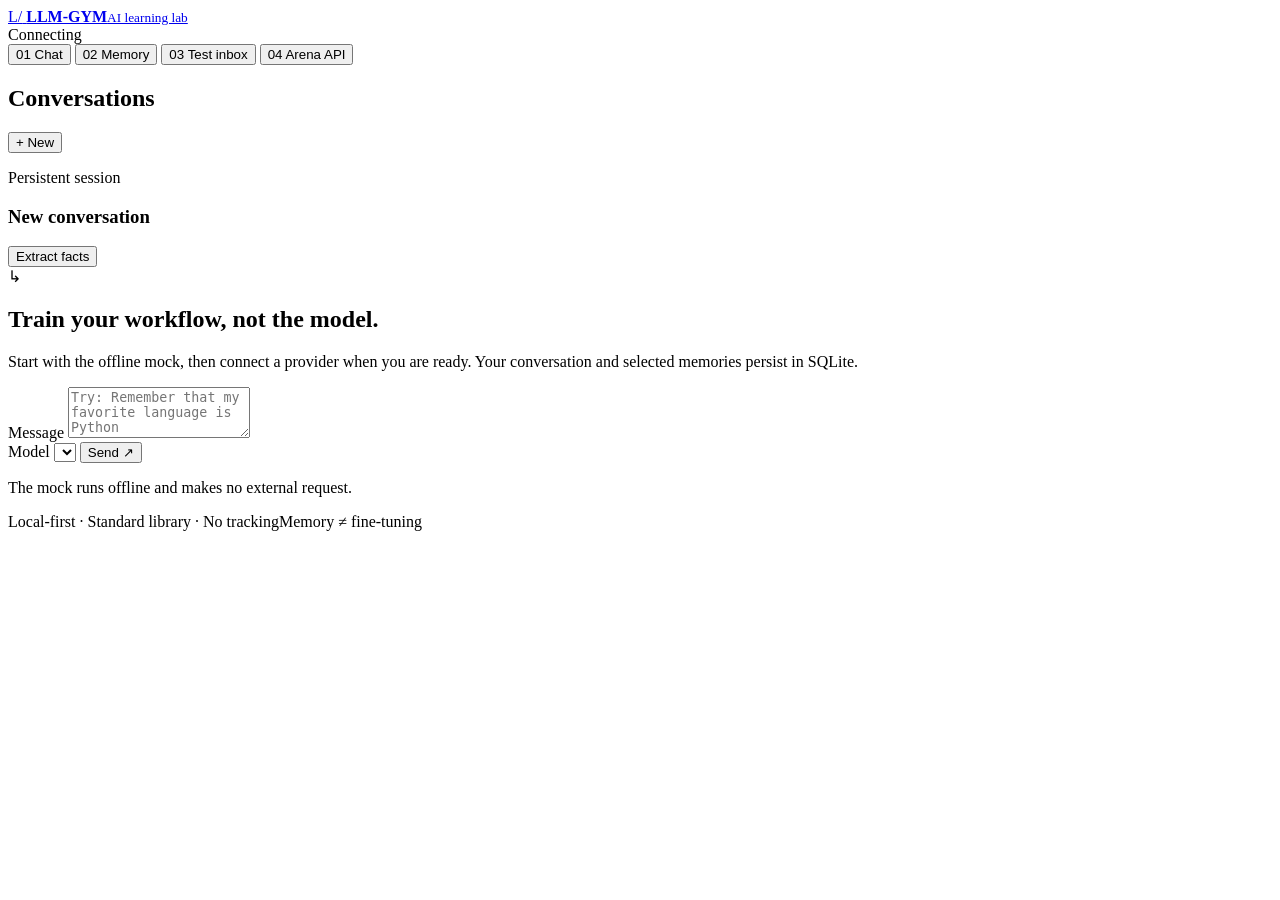
==== static/index.html @ 1b586abb "Build local-first AI chat and memory learning app Co-authored-by: arena-agent <297053741+arena-agent" ====
<!doctype html>
<html lang="en">
<head>
  <meta charset="utf-8">
  <meta name="viewport" content="width=device-width, initial-scale=1">
  <meta name="description" content="Local-first AI chat, persistent memory, safe email testing, and model evaluation.">
  <title>LLM-GYM · AI learning lab</title>
  <link rel="icon" href="/favicon.svg" type="image/svg+xml">
  <link rel="stylesheet" href="/styles.css">
  <script src="/app.js" defer></script>
</head>
<body>
  <header class="topbar">
    <a class="brand" href="/" aria-label="LLM-GYM home">
      <span class="brand-mark" aria-hidden="true">L/</span>
      <span><strong>LLM-GYM</strong><small>AI learning lab</small></span>
    </a>
    <div class="local-status"><span class="status-dot"></span><span id="server-status">Connecting</span></div>
  </header>

  <nav class="view-nav" aria-label="Application sections" role="tablist">
    <button class="nav-item active" id="tab-chat" data-view="chat" role="tab" aria-selected="true" aria-controls="view-chat"><span aria-hidden="true">01</span> Chat</button>
    <button class="nav-item" id="tab-memory" data-view="memory" role="tab" aria-selected="false" aria-controls="view-memory"><span aria-hidden="true">02</span> Memory</button>
    <button class="nav-item" id="tab-inbox" data-view="inbox" role="tab" aria-selected="false" aria-controls="view-inbox"><span aria-hidden="true">03</span> Test inbox</button>
    <button class="nav-item" id="tab-arena" data-view="arena" role="tab" aria-selected="false" aria-controls="view-arena"><span aria-hidden="true">04</span> Arena API</button>
  </nav>

  <main>
    <section id="view-chat" class="view active" role="tabpanel" aria-labelledby="tab-chat">
      <div class="chat-layout">
        <aside class="conversations-panel">
          <div class="panel-heading"><h2>Conversations</h2><button id="new-chat" class="icon-button" aria-label="New conversation">+ New</button></div>
          <div id="conversation-list" class="conversation-list" aria-live="polite"></div>
        </aside>
        <section class="chat-panel" aria-label="Active conversation">
          <div class="chat-heading">
            <div><p class="eyebrow">Persistent session</p><h1 id="conversation-title">New conversation</h1></div>
            <button id="extract-memory" class="button secondary compact" title="Extract explicit facts from this conversation">Extract facts</button>
          </div>
          <div id="messages" class="messages" aria-live="polite" aria-busy="false">
            <div class="empty-state" id="chat-empty"><span class="empty-icon" aria-hidden="true">↳</span><h2>Train your workflow, not the model.</h2><p>Start with the offline mock, then connect a provider when you are ready. Your conversation and selected memories persist in SQLite.</p></div>
          </div>
          <form id="chat-form" class="composer">
            <label class="sr-only" for="chat-input">Message</label>
            <textarea id="chat-input" rows="3" maxlength="50000" placeholder="Try: Remember that my favorite language is Python" required></textarea>
            <div class="composer-footer">
              <label class="provider-field">Model
                <select id="provider-select" aria-label="AI provider"></select>
              </label>
              <button id="send-message" class="button primary" type="submit">Send <span aria-hidden="true">↗</span></button>
            </div>
            <p id="provider-note" class="field-note">The mock runs offline and makes no external request.</p>
          </form>
        </section>
      </div>
    </section>

    <section id="view-memory" class="view" role="tabpanel" aria-labelledby="tab-memory" hidden>
      <div class="section-header"><div><p class="eyebrow">Local knowledge base</p><h1>Memory, made searchable.</h1><p>Save facts deliberately. Retrieval supplies relevant context to future chats; it does not retrain a model.</p></div><span class="pill">SQLite</span></div>
      <div class="two-column">
        <form id="memory-form" class="card form-card">
          <h2>Add a memory</h2>
          <label for="memory-content">Fact or note</label>
          <textarea id="memory-content" rows="4" maxlength="10000" placeholder="My preferred learning pace is one topic per week." required></textarea>
          <label for="memory-tags">Tags <span>(comma separated)</span></label>
          <input id="memory-tags" type="text" placeholder="learning, preferences">
          <button class="button primary" type="submit">Save memory</button>
          <p class="field-note">Do not save passwords, API keys, access tokens, or private credentials.</p>
        </form>
        <section class="card memory-browser" aria-label="Search memories">
          <form id="memory-search-form" class="search-form">
            <label class="sr-only" for="memory-search">Search memory</label>
            <input id="memory-search" type="search" placeholder="Search facts or tags…">
            <button class="button secondary" type="submit">Search</button>
          </form>
          <div id="memory-results" class="memory-results" aria-live="polite"></div>
        </section>
      </div>
    </section>

    <section id="view-inbox" class="view" role="tabpanel" aria-labelledby="tab-inbox" hidden>
      <div class="section-header"><div><p class="eyebrow">Safe verification workflow</p><h1>A test inbox. Nothing more.</h1><p>Simulate delivery and parse numeric or alphanumeric codes. Messages stay in memory and disappear when the server restarts.</p></div><span class="pill safe">Mock only</span></div>
      <div class="email-layout">
        <section class="card email-controls">
          <ol class="workflow-steps">
            <li><div><strong>Create a local inbox</strong><p>Uses the reserved .test domain. No real account is created.</p></div><button id="create-inbox" class="button secondary compact">Create</button></li>
            <li><div><strong>Inject a demo message</strong><p>Generate a verification email inside this app.</p></div><div class="inline-controls"><select id="code-type" aria-label="Verification code type"><option value="numeric">Numeric</option><option value="alphanumeric">Alphanumeric</option></select><button id="send-demo" class="button secondary compact" disabled>Send</button></div></li>
            <li><div><strong>Poll and parse</strong><p>Check immediately for a contextual verification code.</p></div><button id="poll-inbox" class="button primary compact" disabled>Check inbox</button></li>
          </ol>
        </section>
        <section class="card inbox-card">
          <p class="eyebrow">Inbox</p>
          <h2 id="inbox-address">No inbox created</h2>
          <div id="verification-result" class="verification-result" aria-live="polite"><span>Awaiting test</span><p>Create an inbox and send a demo message.</p></div>
          <div id="email-messages" class="email-messages"></div>
        </section>
      </div>
      <p class="safety-note">Real providers such as mail.tm are optional and may block OTP delivery. Never use temporary inboxes to bypass service limits or create unauthorized accounts.</p>
    </section>

    <section id="view-arena" class="view" role="tabpanel" aria-labelledby="tab-arena" hidden>
      <div class="section-header"><div><p class="eyebrow">Documented integration only</p><h1>Design Arena, read-only.</h1><p>Inspect leaderboard data through the official API. This app does not automate Design Arena login, submissions, voting, CAPTCHA, or project generation.</p></div><span class="pill">API key required</span></div>
      <div class="arena-layout">
        <section class="card">
          <h2>Available with approval</h2>
          <ul class="feature-list"><li><code>GET /arenas</code><span>Arenas and categories</span></li><li><code>GET /models</code><span>Model rankings</span></li><li><code>GET /leaderboard/…</code><span>Category leaderboard</span></li></ul>
          <p>Set <code>DESIGNARENA_API_KEY</code> on the backend after approval. The key is never sent to browser JavaScript.</p>
          <div class="button-row"><button id="load-arenas" class="button primary">Load arenas</button><a class="button secondary" href="https://docs.designarena.ai/api-reference/overview" target="_blank" rel="noopener noreferrer">Official docs ↗</a></div>
        </section>
        <section class="card api-output-card"><p class="eyebrow">API response</p><pre id="arena-output">No request made. Without an approved key, use the public website manually.</pre></section>
      </div>
    </section>
  </main>

  <footer><span>Local-first · Standard library · No tracking</span><span>Memory ≠ fine-tuning</span></footer>
  <div id="toast" class="toast" role="status" aria-live="polite" hidden></div>
</body>
</html>
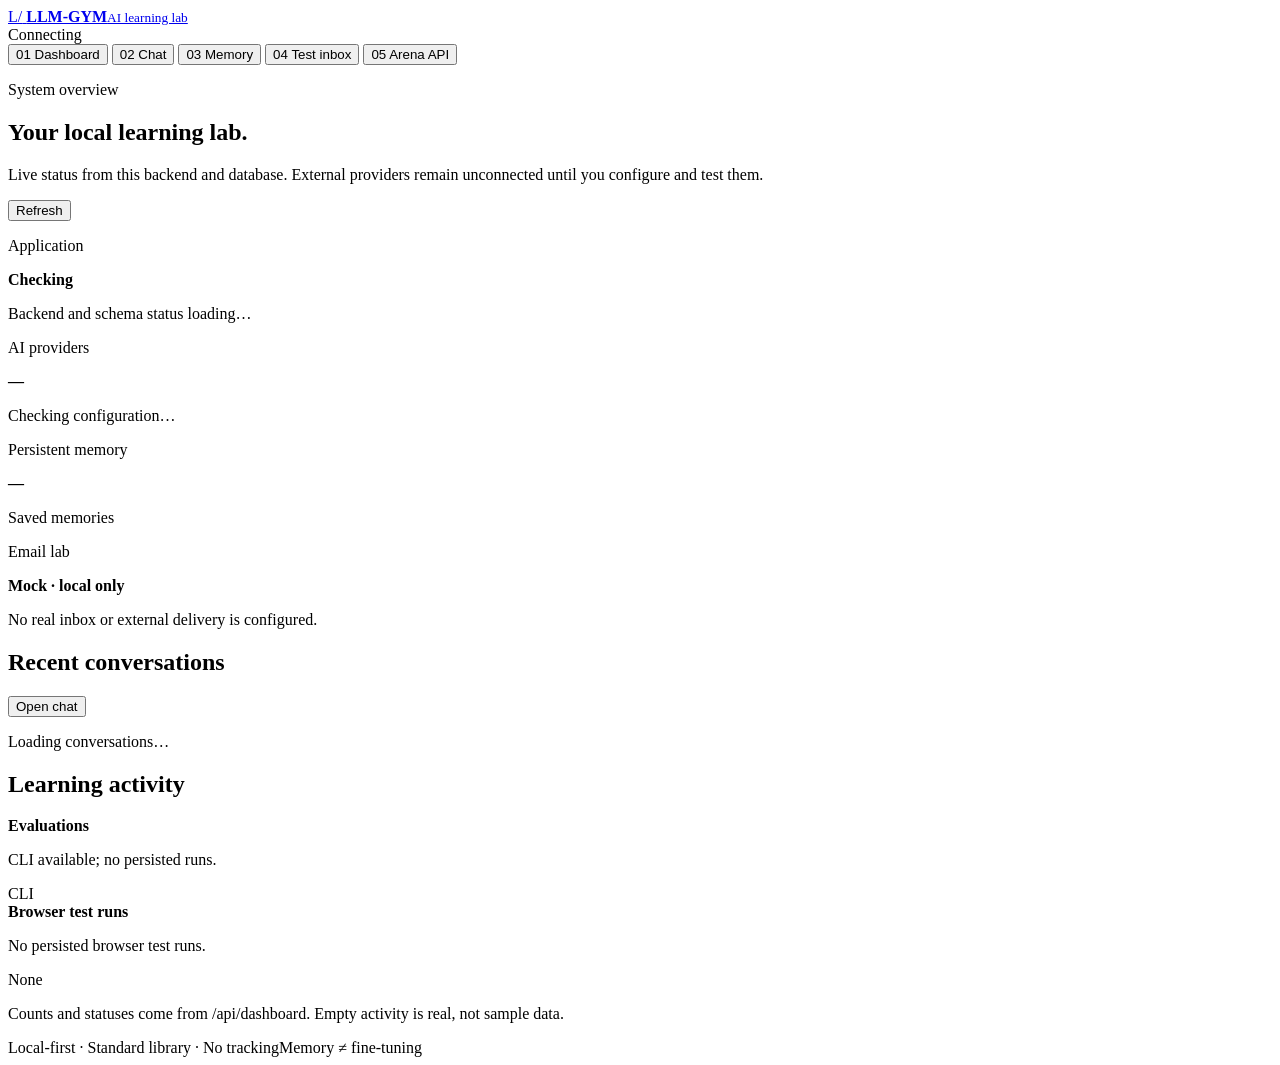
==== commit 7fd5ef2b: "Add live dashboard and conversation management Co-authored-by: arena-agent <297053741+arena-agent@us" ====
--- a/static/index.html
+++ b/static/index.html
@@ -19,14 +19,29 @@
   </header>
 
   <nav class="view-nav" aria-label="Application sections" role="tablist">
-    <button class="nav-item active" id="tab-chat" data-view="chat" role="tab" aria-selected="true" aria-controls="view-chat"><span aria-hidden="true">01</span> Chat</button>
-    <button class="nav-item" id="tab-memory" data-view="memory" role="tab" aria-selected="false" aria-controls="view-memory"><span aria-hidden="true">02</span> Memory</button>
-    <button class="nav-item" id="tab-inbox" data-view="inbox" role="tab" aria-selected="false" aria-controls="view-inbox"><span aria-hidden="true">03</span> Test inbox</button>
-    <button class="nav-item" id="tab-arena" data-view="arena" role="tab" aria-selected="false" aria-controls="view-arena"><span aria-hidden="true">04</span> Arena API</button>
+    <button class="nav-item active" id="tab-dashboard" data-view="dashboard" role="tab" aria-selected="true" aria-controls="view-dashboard"><span aria-hidden="true">01</span> Dashboard</button>
+    <button class="nav-item" id="tab-chat" data-view="chat" role="tab" aria-selected="false" aria-controls="view-chat"><span aria-hidden="true">02</span> Chat</button>
+    <button class="nav-item" id="tab-memory" data-view="memory" role="tab" aria-selected="false" aria-controls="view-memory"><span aria-hidden="true">03</span> Memory</button>
+    <button class="nav-item" id="tab-inbox" data-view="inbox" role="tab" aria-selected="false" aria-controls="view-inbox"><span aria-hidden="true">04</span> Test inbox</button>
+    <button class="nav-item" id="tab-arena" data-view="arena" role="tab" aria-selected="false" aria-controls="view-arena"><span aria-hidden="true">05</span> Arena API</button>
   </nav>
 
   <main>
-    <section id="view-chat" class="view active" role="tabpanel" aria-labelledby="tab-chat">
+    <section id="view-dashboard" class="view active" role="tabpanel" aria-labelledby="tab-dashboard">
+      <div class="section-header"><div><p class="eyebrow">System overview</p><h1>Your local learning lab.</h1><p>Live status from this backend and database. External providers remain unconnected until you configure and test them.</p></div><button id="refresh-dashboard" class="button secondary compact">Refresh</button></div>
+      <div class="dashboard-grid">
+        <section class="card status-card"><p class="eyebrow">Application</p><div class="stat-line"><strong id="dashboard-app-status">Checking</strong><span class="status-dot"></span></div><p id="dashboard-app-detail">Backend and schema status loading…</p></section>
+        <section class="card status-card"><p class="eyebrow">AI providers</p><strong id="dashboard-provider-count" class="stat-number">—</strong><p id="dashboard-provider-detail">Checking configuration…</p></section>
+        <section class="card status-card"><p class="eyebrow">Persistent memory</p><strong id="dashboard-memory-count" class="stat-number">—</strong><p id="dashboard-message-count">Saved memories</p></section>
+        <section class="card status-card"><p class="eyebrow">Email lab</p><strong id="dashboard-email-status">Mock · local only</strong><p>No real inbox or external delivery is configured.</p></section>
+      </div>
+      <div class="dashboard-lower">
+        <section class="card"><div class="card-title-row"><h2>Recent conversations</h2><button class="text-button" data-open-view="chat">Open chat</button></div><div id="dashboard-conversations" class="dashboard-list" aria-live="polite"><p class="muted">Loading conversations…</p></div></section>
+        <section class="card"><h2>Learning activity</h2><div class="activity-row"><div><strong>Evaluations</strong><p id="dashboard-evaluation-status">CLI available; no persisted runs.</p></div><span class="pill">CLI</span></div><div class="activity-row"><div><strong>Browser test runs</strong><p id="dashboard-test-status">No persisted browser test runs.</p></div><span class="pill">None</span></div><p class="field-note">Counts and statuses come from /api/dashboard. Empty activity is real, not sample data.</p></section>
+      </div>
+    </section>
+
+    <section id="view-chat" class="view" role="tabpanel" aria-labelledby="tab-chat" hidden>
       <div class="chat-layout">
         <aside class="conversations-panel">
           <div class="panel-heading"><h2>Conversations</h2><button id="new-chat" class="icon-button" aria-label="New conversation">+ New</button></div>
@@ -35,7 +50,7 @@
         <section class="chat-panel" aria-label="Active conversation">
           <div class="chat-heading">
             <div><p class="eyebrow">Persistent session</p><h1 id="conversation-title">New conversation</h1></div>
-            <button id="extract-memory" class="button secondary compact" title="Extract explicit facts from this conversation">Extract facts</button>
+            <div class="chat-actions"><button id="rename-chat" class="button secondary compact">Rename</button><button id="export-chat" class="button secondary compact">Export</button><button id="extract-memory" class="button secondary compact" title="Extract explicit facts from this conversation">Extract facts</button><button id="delete-chat" class="button danger compact">Delete</button></div>
           </div>
           <div id="messages" class="messages" aria-live="polite" aria-busy="false">
             <div class="empty-state" id="chat-empty"><span class="empty-icon" aria-hidden="true">↳</span><h2>Train your workflow, not the model.</h2><p>Start with the offline mock, then connect a provider when you are ready. Your conversation and selected memories persist in SQLite.</p></div>
@@ -79,7 +94,7 @@
     </section>
 
     <section id="view-inbox" class="view" role="tabpanel" aria-labelledby="tab-inbox" hidden>
-      <div class="section-header"><div><p class="eyebrow">Safe verification workflow</p><h1>A test inbox. Nothing more.</h1><p>Simulate delivery and parse numeric or alphanumeric codes. Messages stay in memory and disappear when the server restarts.</p></div><span class="pill safe">Mock only</span></div>
+      <div class="section-header"><div><p class="eyebrow">Safe verification workflow</p><h1>Mock Inbox — Local Testing Only.</h1><p>Simulate delivery and parse numeric or alphanumeric codes. Messages stay in memory and disappear when the server restarts.</p></div><span class="pill safe">Mock only</span></div>
       <div class="email-layout">
         <section class="card email-controls">
           <ol class="workflow-steps">
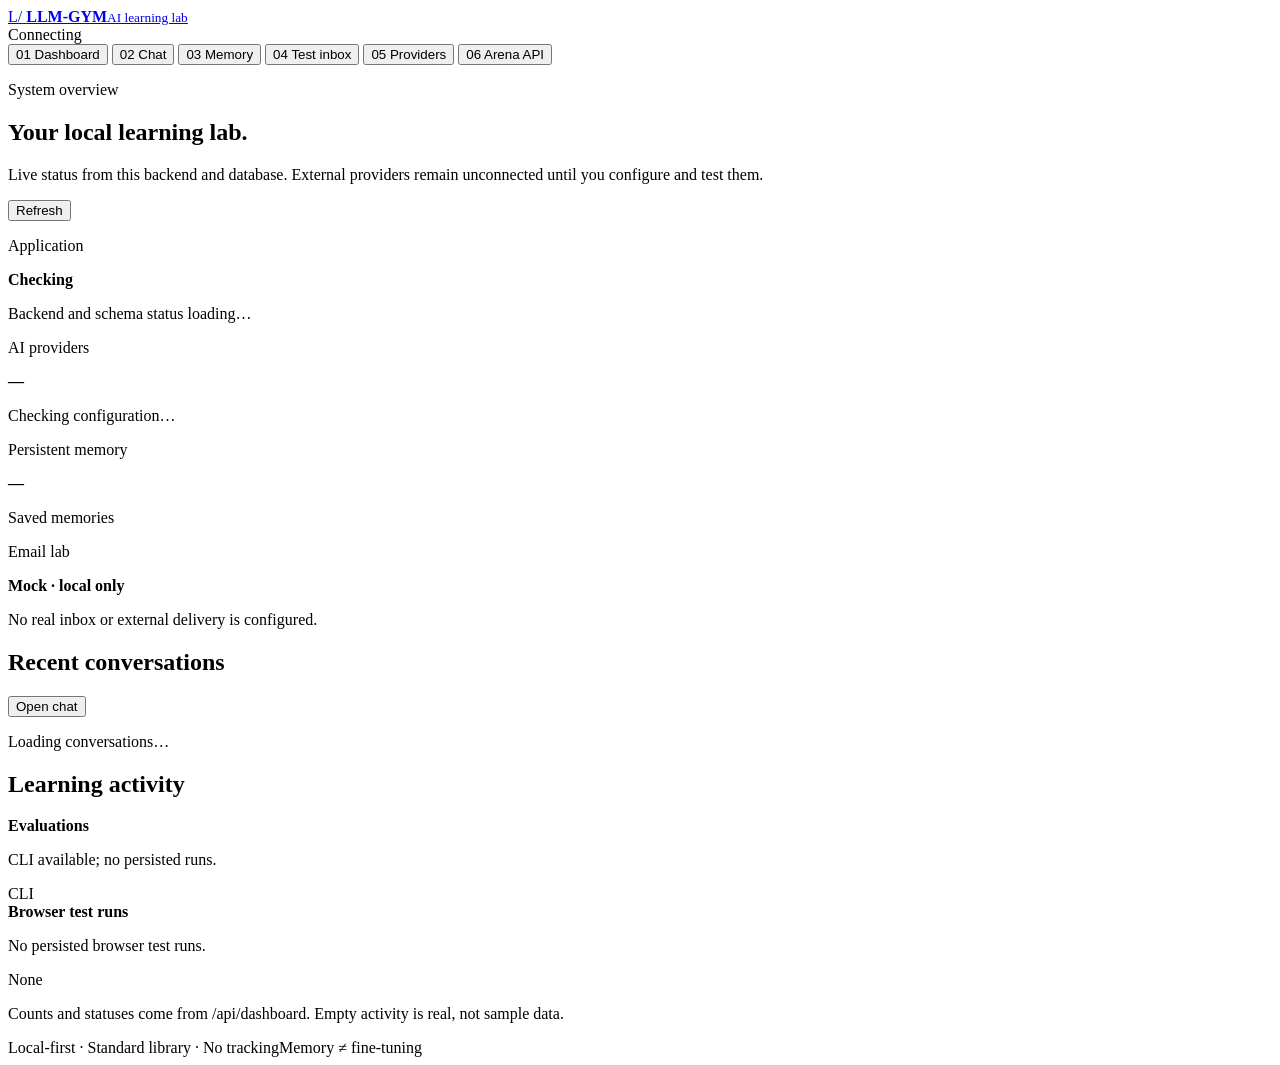
==== commit fd39651a: "Add Phase 6 provider hardening and verification controls Add capabilities, confirmed non-generation " ====
--- a/static/index.html
+++ b/static/index.html
@@ -23,7 +23,8 @@
     <button class="nav-item" id="tab-chat" data-view="chat" role="tab" aria-selected="false" aria-controls="view-chat"><span aria-hidden="true">02</span> Chat</button>
     <button class="nav-item" id="tab-memory" data-view="memory" role="tab" aria-selected="false" aria-controls="view-memory"><span aria-hidden="true">03</span> Memory</button>
     <button class="nav-item" id="tab-inbox" data-view="inbox" role="tab" aria-selected="false" aria-controls="view-inbox"><span aria-hidden="true">04</span> Test inbox</button>
-    <button class="nav-item" id="tab-arena" data-view="arena" role="tab" aria-selected="false" aria-controls="view-arena"><span aria-hidden="true">05</span> Arena API</button>
+    <button class="nav-item" id="tab-providers" data-view="providers" role="tab" aria-selected="false" aria-controls="view-providers"><span aria-hidden="true">05</span> Providers</button>
+    <button class="nav-item" id="tab-arena" data-view="arena" role="tab" aria-selected="false" aria-controls="view-arena"><span aria-hidden="true">06</span> Arena API</button>
   </nav>
 
   <main>
@@ -49,7 +50,7 @@
         </aside>
         <section class="chat-panel" aria-label="Active conversation">
           <div class="chat-heading">
-            <div><p class="eyebrow">Persistent session</p><h1 id="conversation-title">New conversation</h1></div>
+            <div><p class="eyebrow">Persistent session</p><h1 id="conversation-title">New conversation</h1><p id="conversation-model" class="field-note">Model: loading…</p></div>
             <div class="chat-actions"><button id="rename-chat" class="button secondary compact">Rename</button><button id="export-chat" class="button secondary compact">Export</button><button id="extract-memory" class="button secondary compact" title="Extract explicit facts from this conversation">Extract facts</button><button id="delete-chat" class="button danger compact">Delete</button></div>
           </div>
           <div id="messages" class="messages" aria-live="polite" aria-busy="false">
@@ -65,6 +66,7 @@
               <button id="send-message" class="button primary" type="submit">Send <span aria-hidden="true">↗</span></button>
             </div>
             <p id="provider-note" class="field-note">The mock runs offline and makes no external request.</p>
+            <p id="chat-context" class="field-note">Context: bounded recent history and retrieved memories · streaming off.</p>
           </form>
         </section>
       </div>
@@ -98,19 +100,39 @@
       <div class="email-layout">
         <section class="card email-controls">
           <ol class="workflow-steps">
-            <li><div><strong>Create a local inbox</strong><p>Uses the reserved .test domain. No real account is created.</p></div><button id="create-inbox" class="button secondary compact">Create</button></li>
-            <li><div><strong>Inject a demo message</strong><p>Generate a verification email inside this app.</p></div><div class="inline-controls"><select id="code-type" aria-label="Verification code type"><option value="numeric">Numeric</option><option value="alphanumeric">Alphanumeric</option></select><button id="send-demo" class="button secondary compact" disabled>Send</button></div></li>
-            <li><div><strong>Poll and parse</strong><p>Check immediately for a contextual verification code.</p></div><button id="poll-inbox" class="button primary compact" disabled>Check inbox</button></li>
+            <li><div><strong>Create a local inbox</strong><p>Reserved .test domain. No real account is created.</p></div><div class="inline-controls"><select id="inbox-ttl" aria-label="Inbox lifetime"><option value="900">15 minutes</option><option value="60">1 minute</option><option value="0">Already expired</option></select><button id="create-inbox" class="button secondary compact">Create</button></div></li>
+            <li><div><strong>Inject a demo message</strong><p>Generate a verification email inside this app.</p><label class="checkbox-label"><input id="demo-html" type="checkbox"> HTML body</label></div><div class="inline-controls"><select id="code-type" aria-label="Verification code type"><option value="numeric">Numeric</option><option value="alphanumeric">Alphanumeric</option></select><button id="send-demo" class="button secondary compact" disabled>Send</button></div></li>
+            <li><div><strong>Poll and parse</strong><p>Bounded polling with explicit status and cancellation.</p></div><div class="inline-controls"><button id="poll-inbox" class="button primary compact" disabled>Check inbox</button><button id="cancel-poll" class="button secondary compact" disabled>Cancel</button></div></li>
+            <li><div><strong>Simulate provider behavior</strong><p>Test recovery without a real external service.</p></div><div class="inline-controls"><select id="failure-mode" aria-label="Mock provider failure mode"><option value="none">Normal</option><option value="provider_error">Provider error</option><option value="rate_limit">Rate limit</option><option value="timeout">Timeout</option></select><button id="apply-failure" class="button secondary compact" disabled>Apply</button></div></li>
           </ol>
+          <details class="otp-options"><summary>Polling and OTP rules</summary><div class="rule-grid">
+            <label>Timeout (seconds)<input id="poll-timeout" type="number" min="0" max="60" step="0.1" value="0"></label>
+            <label>Interval (seconds)<input id="poll-interval" type="number" min="0.1" max="10" step="0.1" value="1"></label>
+            <label>Backoff multiplier<input id="poll-backoff" type="number" min="1" max="2" step="0.1" value="1"></label>
+            <label>Maximum code age<input id="otp-max-age" type="number" min="1" max="86400" value="600"></label>
+            <label>Expected length (optional)<input id="otp-length" type="number" min="4" max="12" placeholder="Any"></label>
+            <label>Sender filter (optional)<input id="otp-sender" type="email" placeholder="verification@example.test"></label>
+            <label>Subject contains<input id="otp-subject" type="text" placeholder="LLM-GYM"></label>
+            <label>Application context<input id="otp-application" type="text" placeholder="LLM-GYM"></label>
+            <label>Test run context<input id="otp-run" type="text" placeholder="run-42"></label>
+          </div></details>
         </section>
         <section class="card inbox-card">
           <p class="eyebrow">Inbox</p>
           <h2 id="inbox-address">No inbox created</h2>
+          <p id="inbox-status" class="inbox-meta">Status: not created</p><p id="inbox-expiry" class="inbox-meta">Expiration: —</p>
+          <div class="button-row"><button id="copy-inbox" class="button secondary compact" disabled>Copy address</button><button id="delete-inbox" class="button danger compact" disabled>Delete inbox</button></div>
           <div id="verification-result" class="verification-result" aria-live="polite"><span>Awaiting test</span><p>Create an inbox and send a demo message.</p></div>
           <div id="email-messages" class="email-messages"></div>
         </section>
       </div>
       <p class="safety-note">Real providers such as mail.tm are optional and may block OTP delivery. Never use temporary inboxes to bypass service limits or create unauthorized accounts.</p>
+    </section>
+
+    <section id="view-providers" class="view" role="tabpanel" aria-labelledby="tab-providers" hidden>
+      <div class="section-header"><div><p class="eyebrow">Configuration and connectivity</p><h1>Connections you can verify.</h1><p>Connection tests inspect the selected model with a documented GET request. They do not generate text. Streaming is not implemented; responses are saved only after completion.</p></div><span class="pill">Keys stay server-side</span></div>
+      <div id="provider-grid" class="provider-grid" aria-live="polite"></div>
+      <p class="safety-note">Configured means a server environment variable is present—not that the key, account, model, quota, or external network has been verified. External tests require confirmation and may be subject to provider limits.</p>
     </section>
 
     <section id="view-arena" class="view" role="tabpanel" aria-labelledby="tab-arena" hidden>
